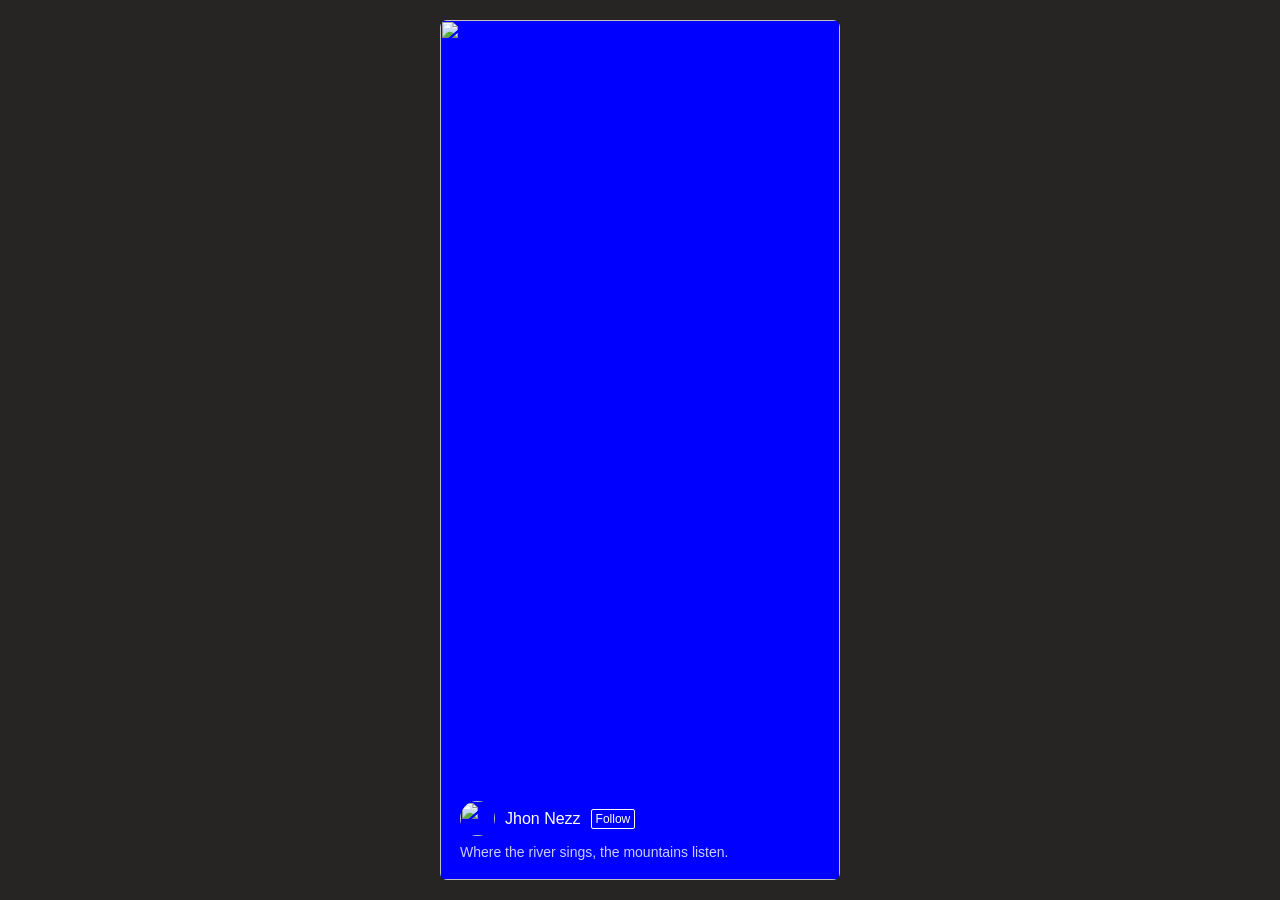
==== day15/reelsProject/index.html @ 05b3c02b "reel's project" ====
<!DOCTYPE html>
<html lang="en">
<head>
    <meta charset="UTF-8">
    <meta name="viewport" content="width=device-width, initial-scale=1.0">
    <title>Document</title>
    <link rel="stylesheet" href="style.css">
</head>
<body>
    <main>
        <section>
            <div class="reel-cover">
                <div class="reel">
                    <img class="main-img" src="https://images.unsplash.com/photo-1508921912186-1d1a45ebb3c1?q=80&w=687&auto=format&fit=crop&ixlib=rb-4.1.0&ixid=NHwxMjA3fDA%3D" alt="">

                    <div class="bottom">
                        <div class="user">
                              <img class="pro-img" src="https://images.unsplash.com/photo-1550995694-3f5f4a7e1bd2?q=80&w=1171&auto=format&fit=crop&ixlib=rb-4.1.0&ixid=NHwxMjA3fDA%3D" alt="">
                        <h3>Jhon Nezz</h3>
                        <button class="f-btn">Follow</button>

                        </div>
                        <p>Where the river sings, the mountains listen.</p>
                      
                        
                    </div>
                    

                </div>
            </div>
        </section>
    </main>



    <script src="script.js"></script>
</body>
</html>
---- day15/reelsProject/style.css ----
*{
    margin: 0;
    padding: 0;
    box-sizing: border-box;
    color: white;
}
html,body{
    width: 100%;
    height: 100%;

}
main{
    width: 100%;
    height: 100%;
    background-color: rgb(39, 36, 36);
    padding: 20px;
}
section{
    width: 400px;
    height: 100%;
    margin: auto;
    border-radius: 7px;
    background-color: black;
}
.reel-cover{
    width: 100%;
    height: 100%;
    
    border-radius: 7px;
    overflow: hidden;
}
.reel{
    width: 100%;
    height: 100%;
    background-color: blue;  
    position: relative;
}
.reel .main-img{
    width: 100%;
    height: 100%;
    object-fit: cover;
}
.reel .bottom{
    width: 100%;
    padding: 20px;
   
    position: absolute;
    bottom: 0;
    left: 0;
}
.bottom .user{
    display: flex;
    align-items: center;
    gap: 10px;
}
.bottom p{
    font-size: 14px;
    font-family: Arial, Helvetica, sans-serif;
    margin-top: 8px;
    font-weight: 100;
    opacity: 0.8;
}
.reel .bottom .pro-img{
    width: 35px;
    height: 35px;
    object-fit: cover;
    border-radius: 50%;
}
.user h3{
    font-size: 16px;
    font-weight: 500;
    font-family: Arial, Helvetica, sans-serif;
}
.bottom .f-btn{
    
    background-color: transparent;
    border: 1px solid white;
    padding: 2px 4px;
    font-size: 12px;
    font-weight: 100;
    border-radius: 2px;
}
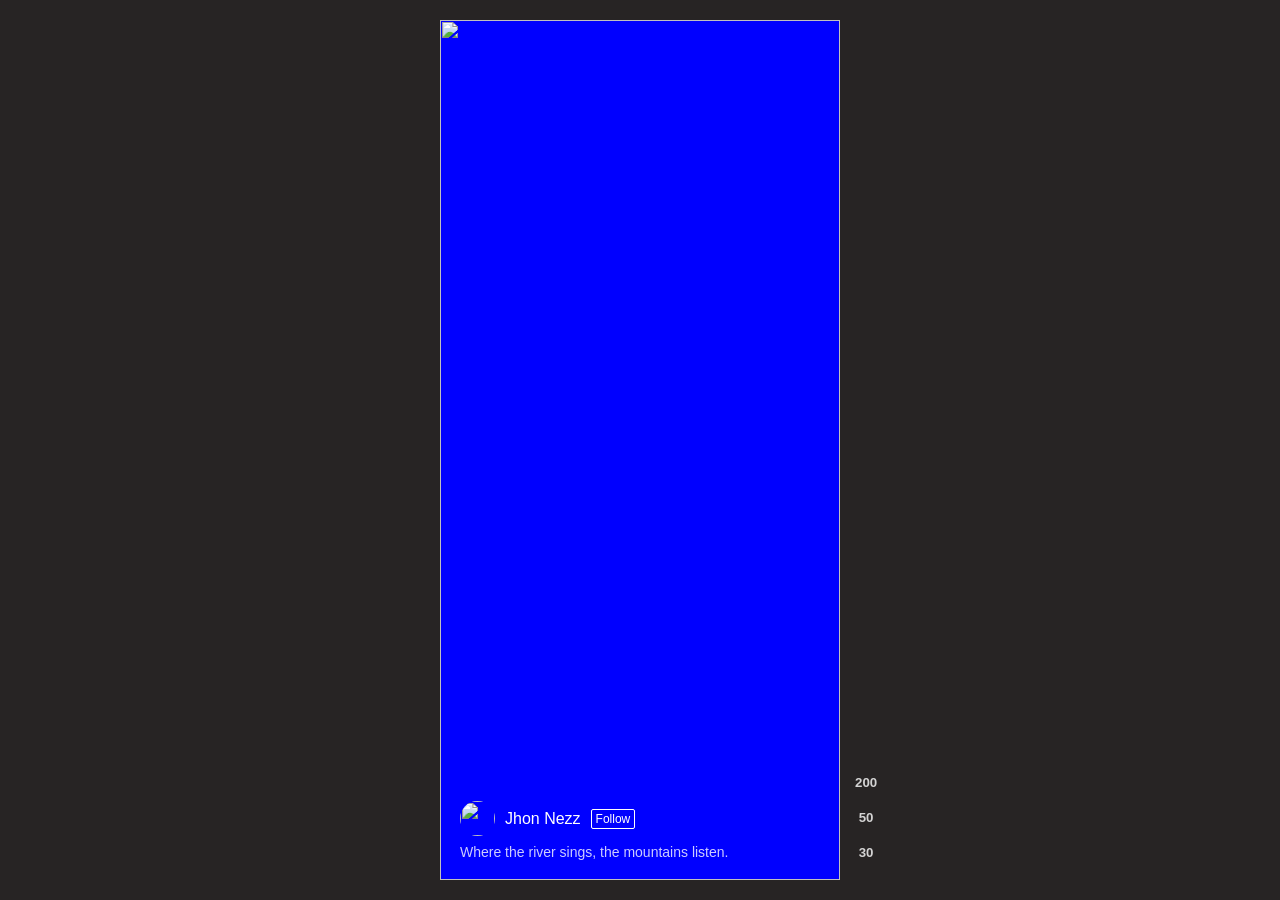
==== commit 225fe24f: "UI done" ====
--- a/day15/reelsProject/index.html
+++ b/day15/reelsProject/index.html
@@ -4,6 +4,10 @@
     <meta charset="UTF-8">
     <meta name="viewport" content="width=device-width, initial-scale=1.0">
     <title>Document</title>
+    <link
+  href="https://cdn.jsdelivr.net/npm/remixicon@4.9.0/fonts/remixicon.css"
+  rel="stylesheet"
+/>
     <link rel="stylesheet" href="style.css">
 </head>
 <body>
@@ -24,6 +28,23 @@
                       
                         
                     </div>
+                    <div class="right">
+                        <div class="like">
+                            <h4 class="like-icon"><i class="ri-heart-3-fill"></i></h4>
+                            <h5>200</h5>
+                        </div>
+                        <div class="comment">
+                            <h4 class="comment-icon"><i class="ri-message-line"></i></h4>
+                            <h5>50</h5>
+                        </div>
+                        <div class="share">
+                            <h4 class="share-icon"><i class="ri-share-forward-line"></i></h4>
+                            <h5>30</h5>
+                        </div>
+                        <div class="dot">
+                            <h4 class="dot-icon"><i class="ri-more-2-fill"></i></h4>
+                        </div>
+                    </div>
                     
 
                 </div>
--- a/day15/reelsProject/style.css
+++ b/day15/reelsProject/style.css
@@ -27,7 +27,7 @@
     height: 100%;
     
     border-radius: 7px;
-    overflow: hidden;
+    
 }
 .reel{
     width: 100%;
@@ -79,4 +79,29 @@
     font-size: 12px;
     font-weight: 100;
     border-radius: 2px;
+}
+
+
+.reel .right{
+    position: absolute;
+    left: 100%;
+    bottom: 0;
+    margin-left: 15px;
+    display: flex;
+    flex-direction: column;
+    align-items: center;
+    gap: 20px;
+}
+.right h4{
+    font-size: 26px;
+    font-weight: 400;
+    cursor: pointer;
+}
+.right h5{
+    text-align: center;
+    font-family: Arial, Helvetica, sans-serif;
+    opacity: 0.8;
+}
+.right i{
+    opacity: 0.8;
 }
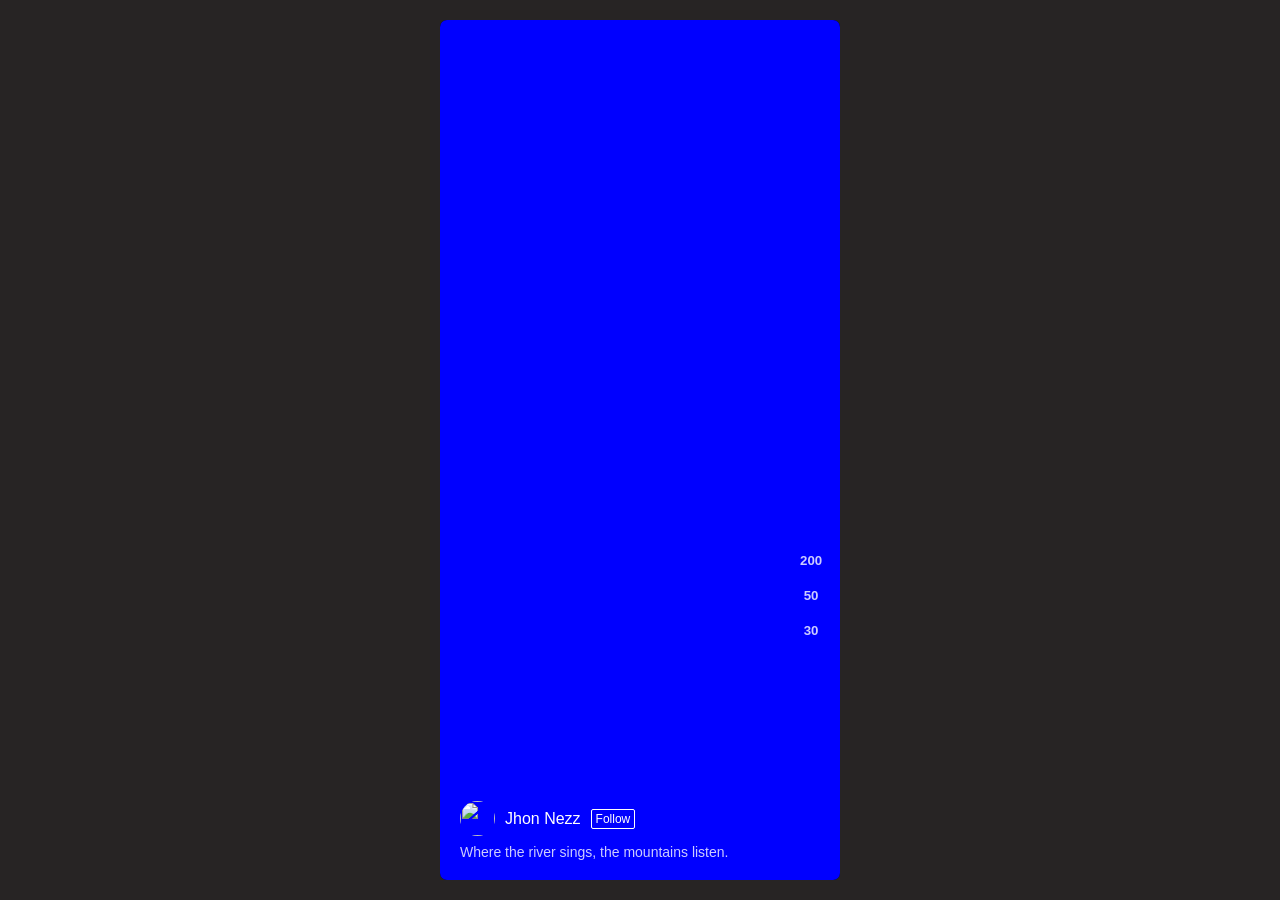
==== commit b150bde0: "reels project" ====
--- a/day15/reelsProject/index.html
+++ b/day15/reelsProject/index.html
@@ -14,41 +14,12 @@
     <main>
         <section>
             <div class="reel-cover">
-                <div class="reel">
-                    <img class="main-img" src="https://images.unsplash.com/photo-1508921912186-1d1a45ebb3c1?q=80&w=687&auto=format&fit=crop&ixlib=rb-4.1.0&ixid=NHwxMjA3fDA%3D" alt="">
-
-                    <div class="bottom">
-                        <div class="user">
-                              <img class="pro-img" src="https://images.unsplash.com/photo-1550995694-3f5f4a7e1bd2?q=80&w=1171&auto=format&fit=crop&ixlib=rb-4.1.0&ixid=NHwxMjA3fDA%3D" alt="">
-                        <h3>Jhon Nezz</h3>
-                        <button class="f-btn">Follow</button>
-
-                        </div>
-                        <p>Where the river sings, the mountains listen.</p>
-                      
-                        
-                    </div>
-                    <div class="right">
-                        <div class="like">
-                            <h4 class="like-icon"><i class="ri-heart-3-fill"></i></h4>
-                            <h5>200</h5>
-                        </div>
-                        <div class="comment">
-                            <h4 class="comment-icon"><i class="ri-message-line"></i></h4>
-                            <h5>50</h5>
-                        </div>
-                        <div class="share">
-                            <h4 class="share-icon"><i class="ri-share-forward-line"></i></h4>
-                            <h5>30</h5>
-                        </div>
-                        <div class="dot">
-                            <h4 class="dot-icon"><i class="ri-more-2-fill"></i></h4>
-                        </div>
-                    </div>
-                    
-
-                </div>
+                
+                
+                
             </div>
+            
+            
         </section>
     </main>
 
--- a/day15/reelsProject/style.css
+++ b/day15/reelsProject/style.css
@@ -21,21 +21,33 @@
     margin: auto;
     border-radius: 7px;
     background-color: black;
+    
 }
+
 .reel-cover{
     width: 100%;
     height: 100%;
-    
     border-radius: 7px;
+    overflow-y: auto;
+    scroll-snap-type: y mandatory;
+    scroll-behavior: smooth;
     
 }
+.reel-cover::-webkit-scrollbar{
+    display: none;
+}
 .reel{
+    
     width: 100%;
     height: 100%;
-    background-color: blue;  
+    background-color: blue;
+    overflow: hidden;  
     position: relative;
+    scroll-snap-align: start;
+    scroll-snap-stop: always;
+    
 }
-.reel .main-img{
+.reel video{
     width: 100%;
     height: 100%;
     object-fit: cover;
@@ -84,9 +96,9 @@
 
 .reel .right{
     position: absolute;
-    left: 100%;
-    bottom: 0;
-    margin-left: 15px;
+    left: 90%;
+    top:  62%;
+    /* margin-left: 15px; */
     display: flex;
     flex-direction: column;
     align-items: center;
@@ -104,4 +116,7 @@
 }
 .right i{
     opacity: 0.8;
+}
+.love{
+    color: rgb(248, 3, 3);
 }
